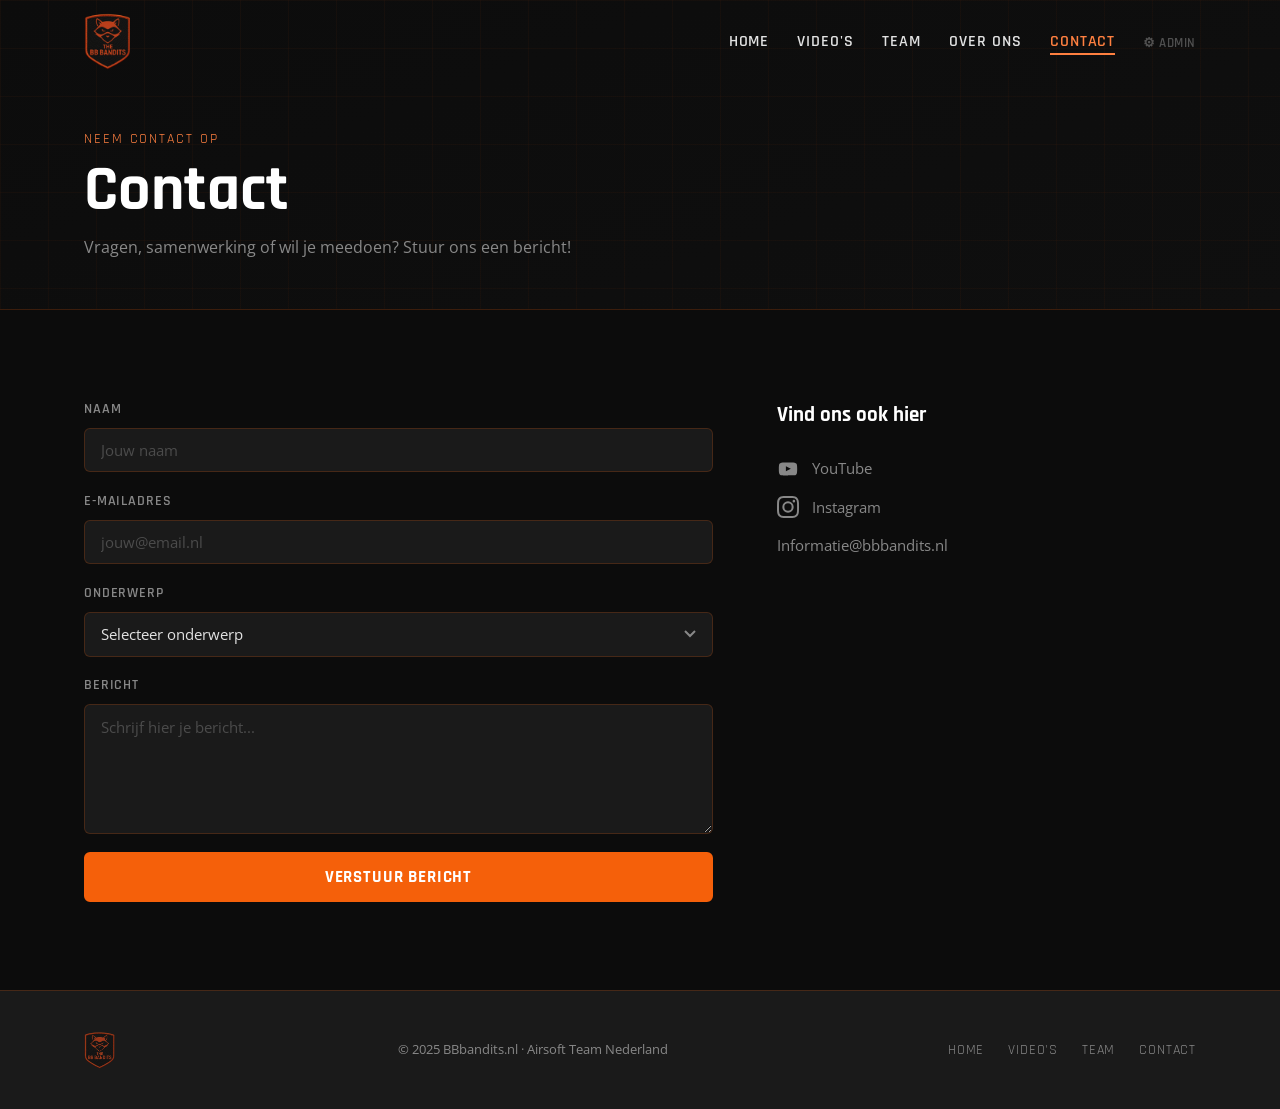
==== contact.html @ f570bd99 "Convert to multi-page site with admin panel Pages: index, videos, team, over-ons, contact (all separ" ====
<!DOCTYPE html>
<html lang="nl">
<head>
  <meta charset="UTF-8" /><meta name="viewport" content="width=device-width, initial-scale=1.0" />
  <title>Contact – BBbandits.nl</title>
  <link rel="stylesheet" href="css/style.css" />
  <link rel="preconnect" href="https://fonts.googleapis.com" />
  <link href="https://fonts.googleapis.com/css2?family=Rajdhani:wght@400;600;700&family=Open+Sans:wght@400;600&display=swap" rel="stylesheet" />
</head>
<body>

<header id="header">
  <nav class="nav container">
    <a href="index.html" class="nav__logo">
      <picture><source srcset="images/logo.png" type="image/png"><img src="images/logo.svg" alt="BBbandits" class="nav__logo-img"></picture>
    </a>
    <button class="nav__toggle" id="navToggle" aria-label="Menu openen"><span></span><span></span><span></span></button>
    <ul class="nav__links" id="navLinks">
      <li><a href="index.html" data-page="index.html">Home</a></li>
      <li><a href="videos.html" data-page="videos.html">Video's</a></li>
      <li><a href="team.html" data-page="team.html">Team</a></li>
      <li><a href="over-ons.html" data-page="over-ons.html">Over ons</a></li>
      <li><a href="contact.html" data-page="contact.html">Contact</a></li>
      <li><a href="admin/" class="nav__admin-link">⚙ Admin</a></li>
    </ul>
  </nav>
</header>

<div class="page-hero">
  <div class="container page-hero__content">
    <span class="page-hero__tag">Neem contact op</span>
    <h1 class="page-hero__title">Contact</h1>
    <p class="page-hero__desc">Vragen, samenwerking of wil je meedoen? Stuur ons een bericht!</p>
  </div>
</div>

<section class="section contact">
  <div class="container contact__inner">
    <form class="contact__form" id="contactForm" novalidate>
      <div class="form-group">
        <label for="name">Naam</label>
        <input type="text" id="name" name="name" placeholder="Jouw naam" required />
      </div>
      <div class="form-group">
        <label for="email">E-mailadres</label>
        <input type="email" id="email" name="email" placeholder="jouw@email.nl" required />
      </div>
      <div class="form-group">
        <label for="subject">Onderwerp</label>
        <select id="subject" name="subject">
          <option value="">Selecteer onderwerp</option>
          <option value="meedoen">Ik wil meedoen</option>
          <option value="samenwerking">Samenwerking</option>
          <option value="video">Vraag over video</option>
          <option value="anders">Anders</option>
        </select>
      </div>
      <div class="form-group">
        <label for="message">Bericht</label>
        <textarea id="message" name="message" rows="5" placeholder="Schrijf hier je bericht..." required></textarea>
      </div>
      <button type="submit" class="btn btn--primary btn--full">Verstuur bericht</button>
      <div class="form-success" id="formSuccess">Bericht verstuurd! We reageren zo snel mogelijk.</div>
    </form>
    <div class="contact__info">
      <h3>Vind ons ook hier</h3>
      <ul class="contact__socials">
        <li>
          <a href="#" data-yt target="_blank" rel="noopener">
            <svg viewBox="0 0 24 24" fill="currentColor"><path d="M21.8 8s-.2-1.4-.8-2c-.8-.8-1.6-.8-2-.9C16.2 5 12 5 12 5s-4.2 0-7 .1c-.4.1-1.3.1-2 .9-.6.6-.8 2-.8 2S2 9.6 2 11.2v1.5c0 1.6.2 3.2.2 3.2s.2 1.4.8 2c.8.8 1.8.8 2.2.8C6.8 19 12 19 12 19s4.2 0 7-.1c.4-.1 1.3-.1 2-.9.6-.6.8-2 .8-2s.2-1.6.2-3.2v-1.5C22 9.6 21.8 8 21.8 8zM9.7 14.5V9l5.4 2.8-5.4 2.7z"/></svg>
            YouTube
          </a>
        </li>
        <li>
          <a href="#" data-ig target="_blank" rel="noopener">
            <svg viewBox="0 0 24 24" fill="currentColor"><path d="M12 2.2c3.2 0 3.6 0 4.9.1 3.3.1 4.8 1.7 4.9 4.9.1 1.3.1 1.6.1 4.8 0 3.2 0 3.6-.1 4.8-.1 3.2-1.7 4.8-4.9 4.9-1.3.1-1.6.1-4.9.1-3.2 0-3.6 0-4.8-.1-3.3-.1-4.8-1.7-4.9-4.9C2.2 15.6 2.2 15.3 2.2 12c0-3.2 0-3.6.1-4.8C2.4 3.9 4 2.3 7.2 2.2c1.2-.1 1.6-.1 4.8-.1zm0-2.2C8.7 0 8.3 0 7.1.1 2.7.3.3 2.7.1 7.1.1 8.3 0 8.7 0 12c0 3.3 0 3.7.1 4.9.2 4.4 2.6 6.8 7 7C8.3 24 8.7 24 12 24c3.3 0 3.7 0 4.9-.1 4.4-.2 6.8-2.6 7-7 .1-1.2.1-1.6.1-4.9 0-3.3 0-3.7-.1-4.9-.2-4.4-2.6-6.8-7-7C15.7 0 15.3 0 12 0zm0 5.8a6.2 6.2 0 1 0 0 12.4A6.2 6.2 0 0 0 12 5.8zm0 10.2a4 4 0 1 1 0-8 4 4 0 0 1 0 8zm6.4-11.8a1.4 1.4 0 1 0 0 2.8 1.4 1.4 0 0 0 0-2.8z"/></svg>
            Instagram
          </a>
        </li>
        <li>
          <a href="mailto:Informatie@bbbandits.nl" data-mail data-keep-text>Informatie@bbbandits.nl</a>
        </li>
      </ul>
    </div>
  </div>
</section>

<footer class="footer">
  <div class="container footer__inner">
    <a href="index.html" class="footer__logo"><picture><source srcset="images/logo.png" type="image/png"><img src="images/logo.svg" alt="BBbandits" class="footer__logo-img"></picture></a>
    <p class="footer__copy">&copy; 2025 BBbandits.nl · Airsoft Team Nederland</p>
    <nav class="footer__nav">
      <a href="index.html">Home</a><a href="videos.html">Video's</a><a href="team.html">Team</a><a href="contact.html">Contact</a>
    </nav>
  </div>
</footer>

<script src="js/data.js"></script>
<script src="js/main.js"></script>
</body>
</html>
---- css/style.css ----
/* ============================================================
   BBbandits.nl – Main Stylesheet
   ============================================================ */

*, *::before, *::after { box-sizing: border-box; margin: 0; padding: 0; }

:root {
  --orange:      #f5600a;
  --orange-dark: #c24807;
  --orange-lt:   #ff8040;
  --bg:          #0c0c0c;
  --bg-2:        #111111;
  --bg-3:        #1a1a1a;
  --text:        #e2e2e2;
  --text-muted:  #888888;
  --border:      rgba(245,96,10,.2);
  --radius:      6px;
  --font-head:   'Rajdhani', sans-serif;
  --font-body:   'Open Sans', sans-serif;
}

html { scroll-behavior: smooth; }
body { background: var(--bg); color: var(--text); font-family: var(--font-body); font-size: 16px; line-height: 1.65; overflow-x: hidden; }
a { color: inherit; text-decoration: none; }
img { max-width: 100%; display: block; }
ul { list-style: none; }
button { cursor: pointer; border: none; background: none; font-family: inherit; }

.container { width: 100%; max-width: 1160px; margin: 0 auto; padding: 0 1.5rem; }

/* ── Buttons ──────────────────────────────────────────────── */
.btn {
  display: inline-flex; align-items: center; justify-content: center; gap: .5rem;
  padding: .75rem 1.75rem; border-radius: var(--radius);
  font-family: var(--font-head); font-size: 1.05rem; font-weight: 700;
  letter-spacing: .05em; text-transform: uppercase; transition: all .25s ease;
}
.btn--primary { background: var(--orange); color: #fff; border: 2px solid var(--orange); }
.btn--primary:hover { background: var(--orange-lt); border-color: var(--orange-lt); transform: translateY(-2px); box-shadow: 0 6px 28px rgba(245,96,10,.45); }
.btn--outline { background: transparent; color: var(--text); border: 2px solid rgba(255,255,255,.3); }
.btn--outline:hover { border-color: var(--orange-lt); color: var(--orange-lt); transform: translateY(-2px); }
.btn--full { width: 100%; }
.btn--sm { padding: .5rem 1.1rem; font-size: .9rem; }

/* ── Section helpers ──────────────────────────────────────── */
.section { padding: 5.5rem 0; }
.section__header { text-align: center; margin-bottom: 3.5rem; }
.section__tag { display: inline-block; font-family: var(--font-head); font-size: .85rem; letter-spacing: .12em; text-transform: uppercase; color: var(--orange-lt); margin-bottom: .6rem; }
.section__title { font-family: var(--font-head); font-size: clamp(2rem, 4vw, 2.8rem); font-weight: 700; color: #fff; line-height: 1.1; }
.section__desc { margin-top: .75rem; color: var(--text-muted); max-width: 560px; margin-left: auto; margin-right: auto; }

/* ── Header / Nav ─────────────────────────────────────────── */
#header {
  position: fixed; top: 0; left: 0; right: 0; z-index: 100;
  padding: .75rem 0; background: transparent; transition: background .3s, box-shadow .3s;
}
#header.scrolled { background: rgba(10,10,10,.94); backdrop-filter: blur(14px); box-shadow: 0 2px 24px rgba(0,0,0,.6); }

.nav { display: flex; align-items: center; justify-content: space-between; }

.nav__logo { display: flex; align-items: center; }
.nav__logo-img { height: 58px; width: auto; display: block; transition: transform .2s; }
.nav__logo:hover .nav__logo-img { transform: scale(1.04); }

.nav__links { display: flex; gap: 1.75rem; align-items: center; }
.nav__links a {
  font-family: var(--font-head); font-size: 1rem; font-weight: 600;
  letter-spacing: .06em; text-transform: uppercase; color: var(--text);
  transition: color .2s; position: relative;
}
.nav__links a::after {
  content: ''; position: absolute; bottom: -3px; left: 0;
  width: 0; height: 2px; background: var(--orange-lt); transition: width .25s ease;
}
.nav__links a:hover { color: #fff; }
.nav__links a:hover::after, .nav__links a.active::after { width: 100%; }
.nav__links a.active { color: var(--orange-lt); }

.nav__admin-link {
  font-size: .8rem !important; color: var(--text-muted) !important;
  opacity: .55; transition: opacity .2s !important;
  letter-spacing: .04em !important;
}
.nav__admin-link:hover { opacity: 1; color: var(--orange-lt) !important; }

.nav__toggle { display: none; flex-direction: column; gap: 5px; padding: 4px; }
.nav__toggle span { display: block; width: 26px; height: 2px; background: var(--text); border-radius: 2px; transition: all .25s ease; }
.nav__toggle.open span:nth-child(1) { transform: translateY(7px) rotate(45deg); }
.nav__toggle.open span:nth-child(2) { opacity: 0; }
.nav__toggle.open span:nth-child(3) { transform: translateY(-7px) rotate(-45deg); }

/* ── Hero (full-screen, home only) ───────────────────────── */
.hero {
  position: relative; min-height: 100vh; display: flex; align-items: center;
  overflow: hidden;
  background: radial-gradient(ellipse 75% 55% at 55% 38%, rgba(245,96,10,.13) 0%, transparent 70%),
              linear-gradient(160deg, #0c0c0c 0%, #131313 50%, #0a0a0a 100%);
}
.hero::before {
  content: ''; position: absolute; inset: 0;
  background-image: linear-gradient(rgba(245,96,10,.05) 1px, transparent 1px),
                    linear-gradient(90deg, rgba(245,96,10,.05) 1px, transparent 1px);
  background-size: 48px 48px; animation: gridShift 20s linear infinite;
}
@keyframes gridShift { from { background-position: 0 0; } to { background-position: 48px 48px; } }
.hero__overlay { position: absolute; inset: 0; background: radial-gradient(ellipse at center, transparent 30%, rgba(10,10,10,.65) 100%); }

.hero__content { position: relative; z-index: 2; max-width: 800px; padding: 9rem 1.5rem 4rem; }
.hero__logo-wrap { margin-bottom: 2.5rem; }
.hero__logo-img { height: 130px; width: auto; filter: drop-shadow(0 8px 32px rgba(245,96,10,.3)); }
.hero__label { font-family: var(--font-head); font-size: .9rem; letter-spacing: .2em; text-transform: uppercase; color: var(--orange-lt); margin-bottom: 1rem; }
.hero__title { font-family: var(--font-head); font-size: clamp(3rem, 9vw, 7rem); font-weight: 700; line-height: .95; color: #fff; text-shadow: 0 4px 40px rgba(0,0,0,.7); }
.hero__title span { color: var(--orange-lt); }
.hero__sub { margin-top: 1.2rem; font-size: 1.2rem; color: var(--text-muted); letter-spacing: .12em; text-transform: uppercase; font-family: var(--font-head); }
.hero__actions { display: flex; flex-wrap: wrap; gap: 1rem; margin-top: 2.5rem; }
.hero__scroll { position: absolute; bottom: 2rem; left: 50%; transform: translateX(-50%); z-index: 2; }
.hero__scroll span { display: block; width: 22px; height: 38px; border: 2px solid rgba(255,255,255,.25); border-radius: 12px; position: relative; }
.hero__scroll span::after { content: ''; display: block; width: 4px; height: 8px; background: var(--orange-lt); border-radius: 2px; position: absolute; top: 5px; left: 50%; transform: translateX(-50%); animation: scrollBob 1.8s ease-in-out infinite; }
@keyframes scrollBob { 0%,100% { transform: translateX(-50%) translateY(0); opacity:1; } 70% { transform: translateX(-50%) translateY(12px); opacity:0; } }

/* ── Page Hero (inner pages) ──────────────────────────────── */
.page-hero {
  position: relative; padding: 8rem 0 3rem;
  background: linear-gradient(160deg, #0c0c0c 0%, #0f0f0f 100%);
  border-bottom: 1px solid var(--border); overflow: hidden;
}
.page-hero::before {
  content: ''; position: absolute; inset: 0;
  background-image: linear-gradient(rgba(245,96,10,.04) 1px, transparent 1px),
                    linear-gradient(90deg, rgba(245,96,10,.04) 1px, transparent 1px);
  background-size: 48px 48px;
}
.page-hero__content { position: relative; z-index: 1; }
.page-hero__tag { display: block; font-family: var(--font-head); font-size: .85rem; letter-spacing: .14em; text-transform: uppercase; color: var(--orange-lt); margin-bottom: .5rem; }
.page-hero__title { font-family: var(--font-head); font-size: clamp(2.4rem, 6vw, 4rem); font-weight: 700; color: #fff; line-height: 1; }
.page-hero__desc { margin-top: .75rem; color: var(--text-muted); max-width: 520px; }

/* ── Stats ────────────────────────────────────────────────── */
.stats { background: var(--bg-3); border-top: 1px solid var(--border); border-bottom: 1px solid var(--border); padding: 3rem 0; }
.stats__grid { display: grid; grid-template-columns: repeat(4, 1fr); gap: 2rem; text-align: center; }
.stat__number { display: block; font-family: var(--font-head); font-size: clamp(2.5rem, 5vw, 3.5rem); font-weight: 700; color: var(--orange-lt); line-height: 1; }
.stat__label { display: block; font-size: .82rem; letter-spacing: .1em; text-transform: uppercase; color: var(--text-muted); margin-top: .4rem; }

/* ── Video grid ───────────────────────────────────────────── */
.videos { background: var(--bg-2); }
.video-filters { display: flex; flex-wrap: wrap; gap: .75rem; justify-content: center; margin-bottom: 2.5rem; }
.filter-btn { padding: .45rem 1.2rem; border-radius: 30px; font-family: var(--font-head); font-size: .9rem; font-weight: 600; letter-spacing: .06em; text-transform: uppercase; color: var(--text-muted); border: 1px solid var(--border); background: var(--bg-3); transition: all .2s ease; }
.filter-btn:hover, .filter-btn.active { background: var(--orange); color: #fff; border-color: var(--orange); }

.videos__grid { display: grid; grid-template-columns: repeat(auto-fill, minmax(320px, 1fr)); gap: 1.5rem; }
.video-card { background: var(--bg-3); border: 1px solid var(--border); border-radius: var(--radius); overflow: hidden; transition: transform .25s, box-shadow .25s; }
.video-card:hover { transform: translateY(-4px); box-shadow: 0 12px 36px rgba(0,0,0,.5); border-color: rgba(245,96,10,.4); }
.video-card.hidden { display: none; }

.video-card__thumb { position: relative; aspect-ratio: 16/9; background: #0a0a0a; overflow: hidden; }
.video-card__thumb img { width: 100%; height: 100%; object-fit: cover; transition: transform .3s; }
.video-card:hover .video-card__thumb img { transform: scale(1.04); }
.yt-thumb-link { display: block; width: 100%; height: 100%; position: relative; }
.play-overlay {
  position: absolute; inset: 0; display: flex; align-items: center; justify-content: center;
  background: rgba(0,0,0,.35); opacity: 0; transition: opacity .25s;
}
.yt-thumb-link:hover .play-overlay { opacity: 1; }
.play-overlay svg { width: 56px; height: 56px; color: #fff; filter: drop-shadow(0 2px 8px rgba(0,0,0,.6)); }

.video-thumb-placeholder { width: 100%; height: 100%; display: flex; align-items: center; justify-content: center; background: linear-gradient(135deg, #151515, #111); cursor: pointer; transition: background .2s; }
.video-thumb-placeholder:hover { background: linear-gradient(135deg, #201a14, #1a1410); }
.video-thumb-placeholder svg { width: 52px; height: 52px; color: rgba(245,96,10,.5); transition: color .2s, transform .2s; }
.video-thumb-placeholder:hover svg { color: var(--orange-lt); transform: scale(1.1); }

.video-card__tag { position: absolute; top: .75rem; left: .75rem; padding: .25rem .65rem; border-radius: 3px; font-family: var(--font-head); font-size: .75rem; font-weight: 700; letter-spacing: .08em; text-transform: uppercase; background: rgba(10,10,10,.85); color: var(--orange-lt); border: 1px solid rgba(245,96,10,.3); }
.video-card__info { padding: 1.1rem 1.25rem 1.25rem; }
.video-card__info h3 { font-family: var(--font-head); font-size: 1.1rem; font-weight: 700; color: #fff; margin-bottom: .35rem; }
.video-card__info p { font-size: .88rem; color: var(--text-muted); line-height: 1.5; }
.video-card__meta { display: block; margin-top: .75rem; font-size: .78rem; color: rgba(136,136,136,.7); font-family: var(--font-head); letter-spacing: .06em; }
.videos__cta { text-align: center; margin-top: 3rem; }

/* ── Section CTA row ──────────────────────────────────────── */
.section-cta { display: flex; justify-content: center; margin-top: 3rem; }

/* ── Team ─────────────────────────────────────────────────── */
.team { background: var(--bg); }
.team__grid { display: grid; grid-template-columns: repeat(auto-fill, minmax(240px, 1fr)); gap: 1.5rem; }
.team-card { background: var(--bg-3); border: 1px solid var(--border); border-radius: var(--radius); padding: 2rem 1.5rem; text-align: center; transition: transform .25s, box-shadow .25s; }
.team-card:hover { transform: translateY(-4px); box-shadow: 0 10px 32px rgba(0,0,0,.4); border-color: rgba(245,96,10,.45); }
.team-card__avatar { width: 84px; height: 84px; border-radius: 50%; background: linear-gradient(135deg, var(--orange-dark), var(--bg-3)); border: 2px solid var(--border); margin: 0 auto 1.25rem; display: flex; align-items: center; justify-content: center; overflow: hidden; }
.avatar-placeholder { width: 100%; height: 100%; display: flex; align-items: center; justify-content: center; }
.avatar-placeholder svg { width: 46px; height: 46px; color: var(--orange); }
.team-card__name { font-family: var(--font-head); font-size: 1.3rem; font-weight: 700; color: #fff; }
.team-card__role { display: block; font-size: .8rem; letter-spacing: .08em; text-transform: uppercase; color: var(--orange-lt); margin: .35rem 0 .75rem; }
.team-card__bio { font-size: .88rem; color: var(--text-muted); line-height: 1.55; }

/* ── About ────────────────────────────────────────────────── */
.about { background: var(--bg-2); border-top: 1px solid var(--border); border-bottom: 1px solid var(--border); }
.about__inner { display: grid; grid-template-columns: 1fr 1.6fr; gap: 5rem; align-items: center; }
.about__visual { position: relative; display: flex; justify-content: center; }
.about__logo-circle { width: 300px; height: 300px; border-radius: 50%; background: radial-gradient(circle, rgba(245,96,10,.1) 0%, transparent 70%); border: 2px solid var(--border); display: flex; align-items: center; justify-content: center; padding: 2.5rem; }
.about__logo-img { width: 100%; height: auto; object-fit: contain; }
.about__badge { position: absolute; bottom: 10px; right: 10px; background: var(--orange); color: #fff; font-family: var(--font-head); font-size: .85rem; font-weight: 700; letter-spacing: .1em; text-transform: uppercase; padding: .4rem .9rem; border-radius: 30px; }
.about__text .section__title { text-align: left; margin-top: .5rem; }
.about__text p { color: var(--text-muted); margin-top: 1rem; line-height: 1.7; }
.about__tags { display: flex; flex-wrap: wrap; gap: .5rem; margin-top: 1.75rem; }
.about__tags span { padding: .35rem .9rem; border-radius: 30px; font-family: var(--font-head); font-size: .82rem; font-weight: 600; letter-spacing: .07em; text-transform: uppercase; background: var(--bg-3); color: var(--orange-lt); border: 1px solid var(--border); }

/* ── Contact ──────────────────────────────────────────────── */
.contact { background: var(--bg); }
.contact__inner { display: grid; grid-template-columns: 1.5fr 1fr; gap: 4rem; align-items: start; }
.contact__form { display: flex; flex-direction: column; gap: 1.1rem; }
.form-group { display: flex; flex-direction: column; gap: .4rem; }
.form-group label { font-family: var(--font-head); font-size: .9rem; font-weight: 600; letter-spacing: .06em; text-transform: uppercase; color: var(--text-muted); }
.form-group input, .form-group select, .form-group textarea { background: var(--bg-3); border: 1px solid var(--border); border-radius: var(--radius); color: var(--text); padding: .7rem 1rem; font-family: var(--font-body); font-size: .95rem; outline: none; transition: border-color .2s; -webkit-appearance: none; }
.form-group input:focus, .form-group select:focus, .form-group textarea:focus { border-color: var(--orange-lt); }
.form-group input::placeholder, .form-group textarea::placeholder { color: rgba(136,136,136,.45); }
.form-group textarea { resize: vertical; min-height: 130px; }
.form-group select { background-image: url("data:image/svg+xml,%3Csvg xmlns='http://www.w3.org/2000/svg' width='12' height='8' viewBox='0 0 12 8'%3E%3Cpath d='M1 1l5 5 5-5' stroke='%23888' stroke-width='2' fill='none'/%3E%3C/svg%3E"); background-repeat: no-repeat; background-position: right 1rem center; }
.form-success { display: none; padding: .85rem 1rem; border-radius: var(--radius); background: rgba(245,96,10,.12); border: 1px solid var(--orange); color: var(--orange-lt); font-size: .9rem; text-align: center; }
.form-success.show { display: block; }
.contact__info h3 { font-family: var(--font-head); font-size: 1.3rem; color: #fff; margin-bottom: 1.5rem; }
.contact__socials { display: flex; flex-direction: column; gap: .85rem; }
.contact__socials a { display: flex; align-items: center; gap: .85rem; color: var(--text-muted); font-size: .95rem; transition: color .2s; }
.contact__socials a:hover { color: var(--orange-lt); }
.contact__socials svg { width: 22px; height: 22px; flex-shrink: 0; }

/* ── Footer ───────────────────────────────────────────────── */
.footer { background: var(--bg-3); border-top: 1px solid var(--border); padding: 2.5rem 0; }
.footer__inner { display: flex; flex-wrap: wrap; align-items: center; justify-content: space-between; gap: 1rem; }
.footer__logo { display: flex; align-items: center; }
.footer__logo-img { height: 38px; width: auto; opacity: .8; transition: opacity .2s; }
.footer__logo:hover .footer__logo-img { opacity: 1; }
.footer__copy { font-size: .8rem; color: var(--text-muted); }
.footer__nav { display: flex; gap: 1.5rem; }
.footer__nav a { font-family: var(--font-head); font-size: .85rem; letter-spacing: .06em; text-transform: uppercase; color: var(--text-muted); transition: color .2s; }
.footer__nav a:hover { color: var(--orange-lt); }

/* ── Responsive ───────────────────────────────────────────── */
@media (max-width: 900px) {
  .stats__grid { grid-template-columns: repeat(2, 1fr); }
  .about__inner { grid-template-columns: 1fr; text-align: center; gap: 3rem; }
  .about__text .section__title { text-align: center; }
  .about__tags { justify-content: center; }
  .contact__inner { grid-template-columns: 1fr; gap: 3rem; }
}
@media (max-width: 680px) {
  .nav__links { display: none; position: fixed; inset: 0; background: rgba(10,10,10,.97); flex-direction: column; align-items: center; justify-content: center; gap: 2.5rem; z-index: 99; }
  .nav__links.open { display: flex; }
  .nav__links a { font-size: 1.5rem; }
  .nav__toggle { display: flex; position: relative; z-index: 101; }
  .hero__content { padding-top: 9rem; }
  .hero__logo-img { height: 90px; }
  .footer__inner { flex-direction: column; text-align: center; }
  .footer__nav { justify-content: center; }
  .stats__grid { grid-template-columns: repeat(2, 1fr); gap: 1.25rem; }
}
@media (max-width: 480px) {
  .section { padding: 4rem 0; }
  .about__logo-circle { width: 220px; height: 220px; padding: 1.75rem; }
  .nav__logo-img { height: 44px; }
}
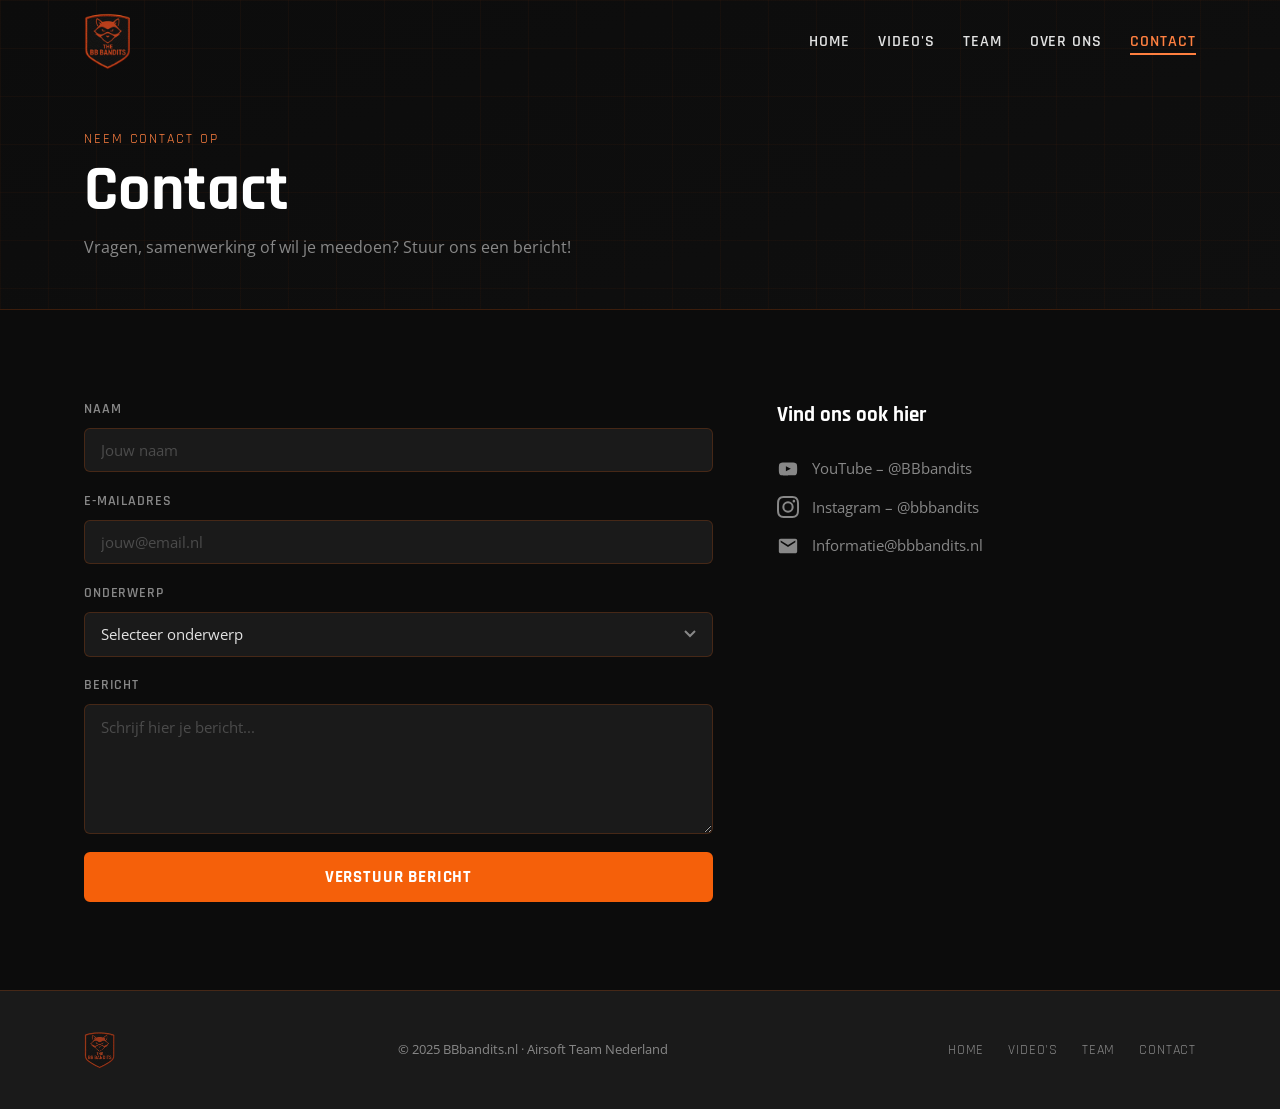
==== commit 322cb114: "Remove admin panel, clean up multi-page site - Deleted admin/ panel entirely (HTML, CSS, JS) - Delet" ====
--- a/contact.html
+++ b/contact.html
@@ -1,8 +1,10 @@
 <!DOCTYPE html>
 <html lang="nl">
 <head>
-  <meta charset="UTF-8" /><meta name="viewport" content="width=device-width, initial-scale=1.0" />
+  <meta charset="UTF-8" />
+  <meta name="viewport" content="width=device-width, initial-scale=1.0" />
   <title>Contact – BBbandits.nl</title>
+  <meta name="description" content="Neem contact op met de BBbandits." />
   <link rel="stylesheet" href="css/style.css" />
   <link rel="preconnect" href="https://fonts.googleapis.com" />
   <link href="https://fonts.googleapis.com/css2?family=Rajdhani:wght@400;600;700&family=Open+Sans:wght@400;600&display=swap" rel="stylesheet" />
@@ -12,20 +14,25 @@
 <header id="header">
   <nav class="nav container">
     <a href="index.html" class="nav__logo">
-      <picture><source srcset="images/logo.png" type="image/png"><img src="images/logo.svg" alt="BBbandits" class="nav__logo-img"></picture>
+      <picture>
+        <source srcset="images/logo.png" type="image/png">
+        <img src="images/logo.svg" alt="BBbandits" class="nav__logo-img">
+      </picture>
     </a>
-    <button class="nav__toggle" id="navToggle" aria-label="Menu openen"><span></span><span></span><span></span></button>
+    <button class="nav__toggle" id="navToggle" aria-label="Menu openen">
+      <span></span><span></span><span></span>
+    </button>
     <ul class="nav__links" id="navLinks">
-      <li><a href="index.html" data-page="index.html">Home</a></li>
-      <li><a href="videos.html" data-page="videos.html">Video's</a></li>
-      <li><a href="team.html" data-page="team.html">Team</a></li>
+      <li><a href="index.html"    data-page="index.html">Home</a></li>
+      <li><a href="videos.html"   data-page="videos.html">Video's</a></li>
+      <li><a href="team.html"     data-page="team.html">Team</a></li>
       <li><a href="over-ons.html" data-page="over-ons.html">Over ons</a></li>
-      <li><a href="contact.html" data-page="contact.html">Contact</a></li>
-      <li><a href="admin/" class="nav__admin-link">⚙ Admin</a></li>
+      <li><a href="contact.html"  data-page="contact.html">Contact</a></li>
     </ul>
   </nav>
 </header>
 
+<!-- ── PAGE HERO ──────────────────────────────────────────── -->
 <div class="page-hero">
   <div class="container page-hero__content">
     <span class="page-hero__tag">Neem contact op</span>
@@ -34,8 +41,10 @@
   </div>
 </div>
 
+<!-- ── CONTACT ────────────────────────────────────────────── -->
 <section class="section contact">
   <div class="container contact__inner">
+
     <form class="contact__form" id="contactForm" novalidate>
       <div class="form-group">
         <label for="name">Naam</label>
@@ -62,40 +71,52 @@
       <button type="submit" class="btn btn--primary btn--full">Verstuur bericht</button>
       <div class="form-success" id="formSuccess">Bericht verstuurd! We reageren zo snel mogelijk.</div>
     </form>
-    <div class="contact__info">
+
+    <div class="contact__info fade-in">
       <h3>Vind ons ook hier</h3>
       <ul class="contact__socials">
         <li>
-          <a href="#" data-yt target="_blank" rel="noopener">
+          <a href="https://www.youtube.com/@BBbandits" target="_blank" rel="noopener">
             <svg viewBox="0 0 24 24" fill="currentColor"><path d="M21.8 8s-.2-1.4-.8-2c-.8-.8-1.6-.8-2-.9C16.2 5 12 5 12 5s-4.2 0-7 .1c-.4.1-1.3.1-2 .9-.6.6-.8 2-.8 2S2 9.6 2 11.2v1.5c0 1.6.2 3.2.2 3.2s.2 1.4.8 2c.8.8 1.8.8 2.2.8C6.8 19 12 19 12 19s4.2 0 7-.1c.4-.1 1.3-.1 2-.9.6-.6.8-2 .8-2s.2-1.6.2-3.2v-1.5C22 9.6 21.8 8 21.8 8zM9.7 14.5V9l5.4 2.8-5.4 2.7z"/></svg>
-            YouTube
+            YouTube – @BBbandits
           </a>
         </li>
         <li>
-          <a href="#" data-ig target="_blank" rel="noopener">
+          <a href="https://www.instagram.com/bbbandits" target="_blank" rel="noopener">
             <svg viewBox="0 0 24 24" fill="currentColor"><path d="M12 2.2c3.2 0 3.6 0 4.9.1 3.3.1 4.8 1.7 4.9 4.9.1 1.3.1 1.6.1 4.8 0 3.2 0 3.6-.1 4.8-.1 3.2-1.7 4.8-4.9 4.9-1.3.1-1.6.1-4.9.1-3.2 0-3.6 0-4.8-.1-3.3-.1-4.8-1.7-4.9-4.9C2.2 15.6 2.2 15.3 2.2 12c0-3.2 0-3.6.1-4.8C2.4 3.9 4 2.3 7.2 2.2c1.2-.1 1.6-.1 4.8-.1zm0-2.2C8.7 0 8.3 0 7.1.1 2.7.3.3 2.7.1 7.1.1 8.3 0 8.7 0 12c0 3.3 0 3.7.1 4.9.2 4.4 2.6 6.8 7 7C8.3 24 8.7 24 12 24c3.3 0 3.7 0 4.9-.1 4.4-.2 6.8-2.6 7-7 .1-1.2.1-1.6.1-4.9 0-3.3 0-3.7-.1-4.9-.2-4.4-2.6-6.8-7-7C15.7 0 15.3 0 12 0zm0 5.8a6.2 6.2 0 1 0 0 12.4A6.2 6.2 0 0 0 12 5.8zm0 10.2a4 4 0 1 1 0-8 4 4 0 0 1 0 8zm6.4-11.8a1.4 1.4 0 1 0 0 2.8 1.4 1.4 0 0 0 0-2.8z"/></svg>
-            Instagram
+            Instagram – @bbbandits
           </a>
         </li>
         <li>
-          <a href="mailto:Informatie@bbbandits.nl" data-mail data-keep-text>Informatie@bbbandits.nl</a>
+          <a href="mailto:Informatie@bbbandits.nl">
+            <svg viewBox="0 0 24 24" fill="currentColor"><path d="M20 4H4c-1.1 0-2 .9-2 2v12c0 1.1.9 2 2 2h16c1.1 0 2-.9 2-2V6c0-1.1-.9-2-2-2zm0 4-8 5-8-5V6l8 5 8-5v2z"/></svg>
+            Informatie@bbbandits.nl
+          </a>
         </li>
       </ul>
     </div>
+
   </div>
 </section>
 
 <footer class="footer">
   <div class="container footer__inner">
-    <a href="index.html" class="footer__logo"><picture><source srcset="images/logo.png" type="image/png"><img src="images/logo.svg" alt="BBbandits" class="footer__logo-img"></picture></a>
-    <p class="footer__copy">&copy; 2025 BBbandits.nl · Airsoft Team Nederland</p>
+    <a href="index.html" class="footer__logo">
+      <picture>
+        <source srcset="images/logo.png" type="image/png">
+        <img src="images/logo.svg" alt="BBbandits" class="footer__logo-img">
+      </picture>
+    </a>
+    <p class="footer__copy">&copy; 2025 BBbandits.nl &middot; Airsoft Team Nederland</p>
     <nav class="footer__nav">
-      <a href="index.html">Home</a><a href="videos.html">Video's</a><a href="team.html">Team</a><a href="contact.html">Contact</a>
+      <a href="index.html">Home</a>
+      <a href="videos.html">Video's</a>
+      <a href="team.html">Team</a>
+      <a href="contact.html">Contact</a>
     </nav>
   </div>
 </footer>
 
-<script src="js/data.js"></script>
 <script src="js/main.js"></script>
 </body>
 </html>
